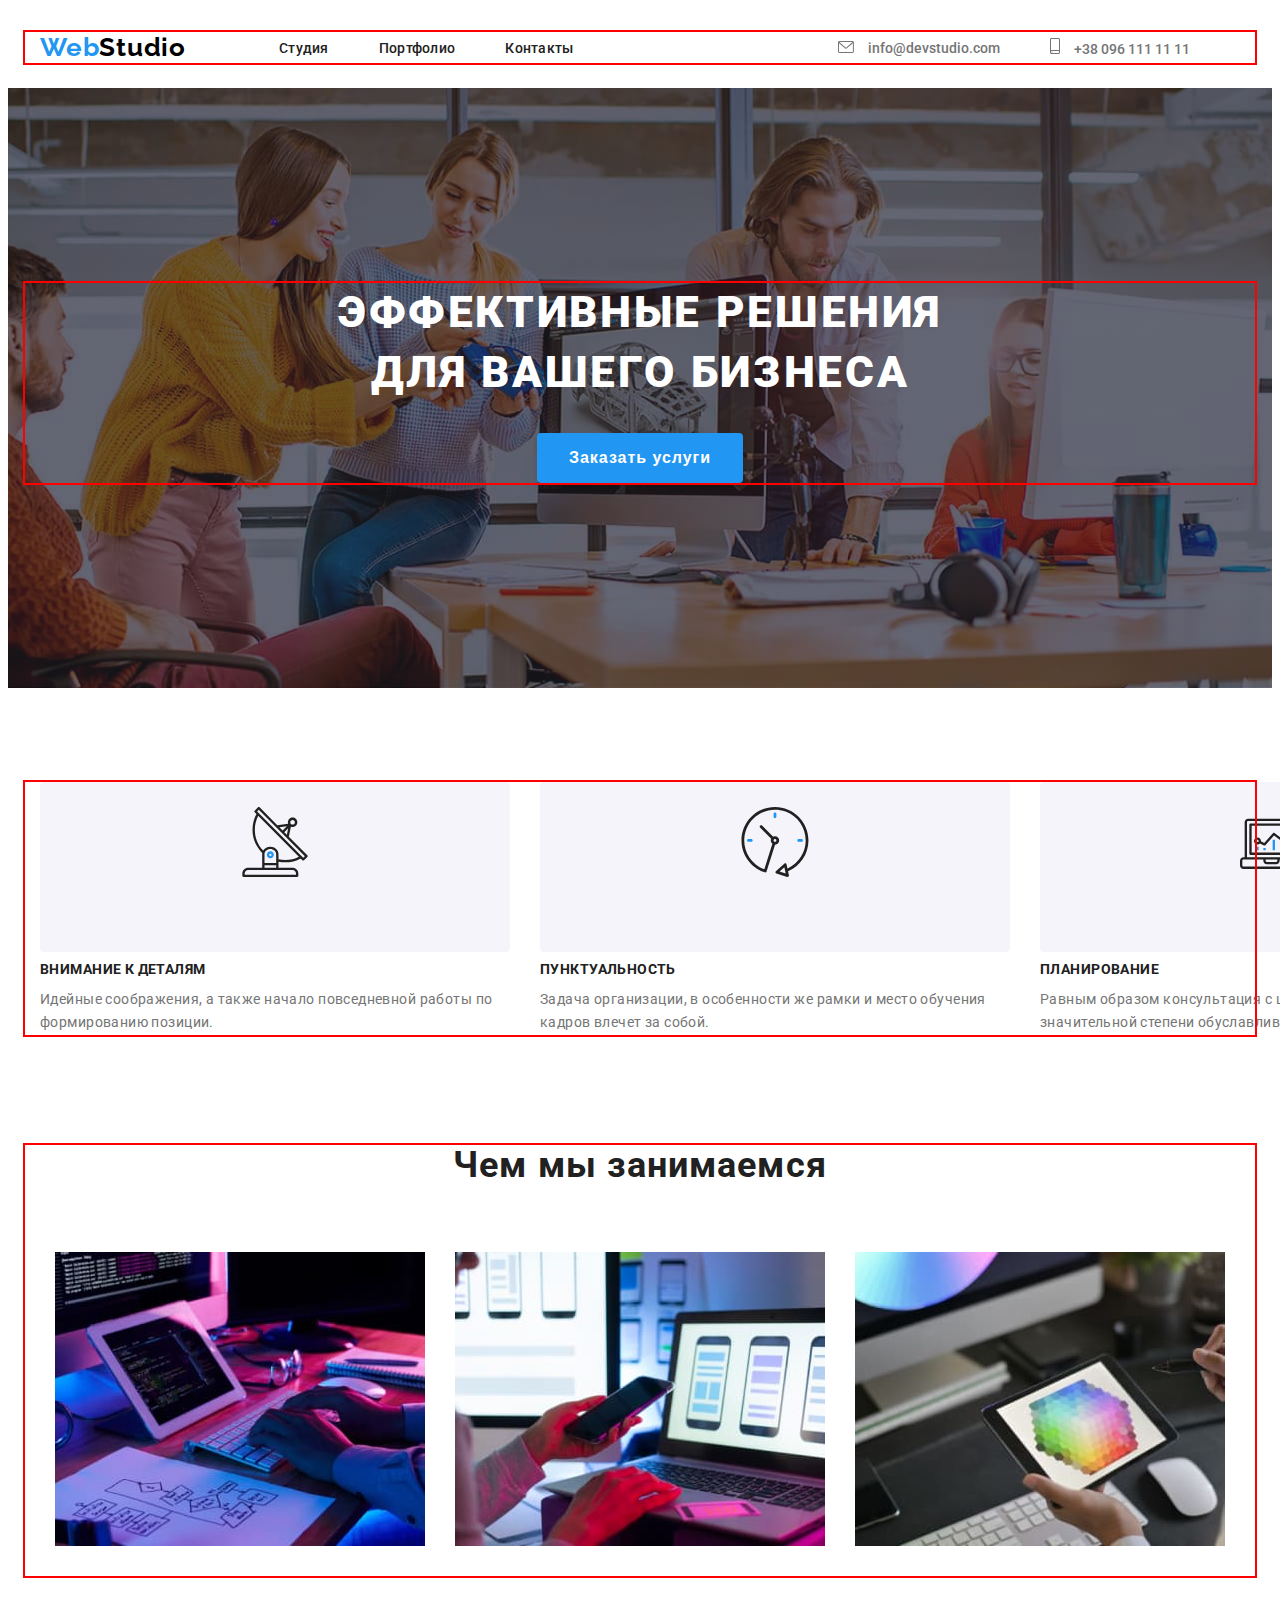
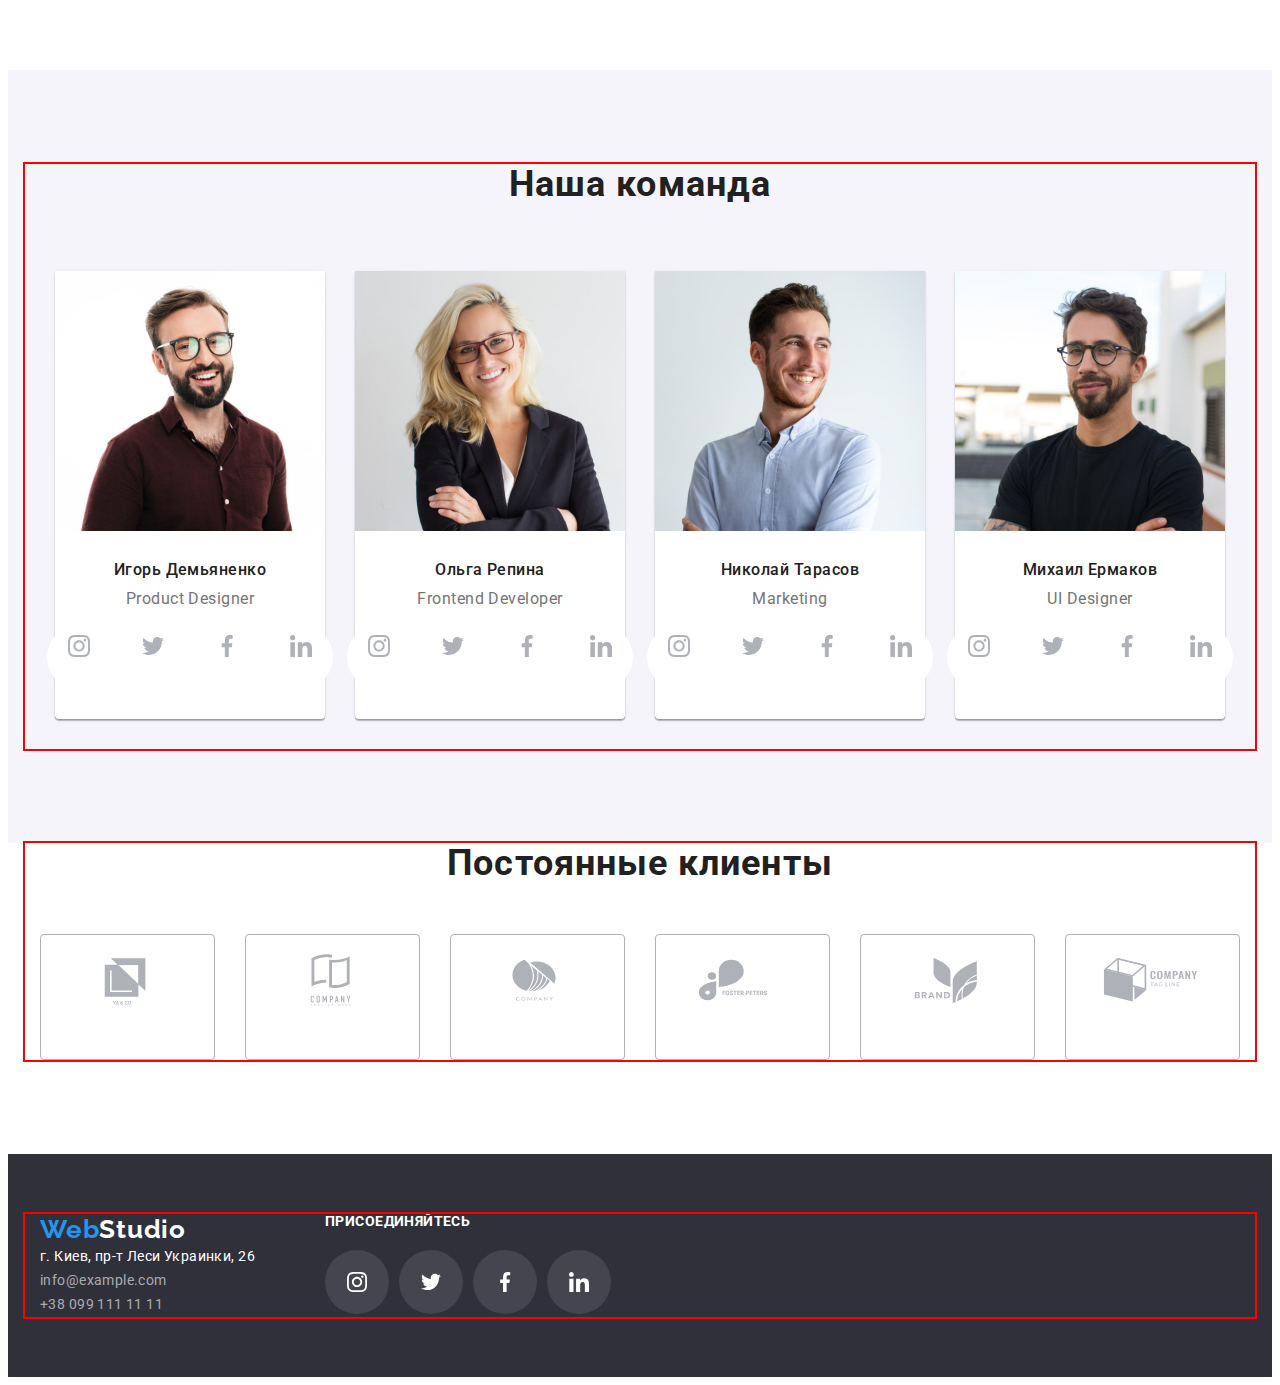
==== index.html @ 2316cd4f "hw5-start" ====
<!DOCTYPE html>
<html lang="ru">
<head>
    <meta charset="UTF-8">
    <meta http-equiv="X-UA-Compatible" content="IE=edge">
    <meta name="viewport" content="width=, initial-scale=1.0">
    <link rel="preconnect" href="https://fonts.googleapis.com"> 
    <title>WebStudio</title>
    <link rel="preconnect" href="https://fonts.gstatic.com" crossorigin> 
<link href="https://fonts.googleapis.com/css2?family=Raleway:wght@700&family=Roboto:wght@400;500;900&display=swap" rel="stylesheet">
<link rel="stylesheet" href="https://cdnjs.cloudflare.com/ajax/libs/modern-normalize/1.1.0/modern-normalize.min.css" integrity="sha512-wpPYUAdjBVSE4KJnH1VR1HeZfpl1ub8YT/NKx4PuQ5NmX2tKuGu6U/JRp5y+Y8XG2tV+wKQpNHVUX03MfMFn9Q==" crossorigin="anonymous" referrerpolicy="no-referrer" />
<link rel="stylesheet" href="./css/style.css">
</head>
<body>
     <!------------ШАПКА------------->
    <header class="header"> 
        <div class="container header-container">
        <nav class="header-nav header-container">
            <a class="link header-logo" href="/"><span class="logo-special">Web</span>Studio</a>
        <ul class=" list header-list">
            <li class="item"> <a class="link heder-item" href="./index.html">Студия</a></li>
            <li class="item"> <a class="link heder-item" href="./portfolio.html">Портфолио</a></li>
            <li class="item"> <a class="link heder-item" href="Контакты">Контакты</a></li>
        </ul>
        </nav>  
        <ul class=" list adres-list">
              <li> <a href="" class="adres-social-link" target="_blank" rel= "noopener noreferrer" ><svg class="adres-social-icon" width="16" height="12" ><use href="./images/icons.svg#icon-envelope-hover"></use></svg></a>
                   <a class="link header-mail" href="mailto:info@devstudio.com" target="_blank" rel= "noopener noreferrer" >info@devstudio.com</a></li> 
              <li> <a href="" class="adres-social-link" target="_blank" rel= "noopener noreferrer" ><svg class="adres-social-icon" width="10" height="16" ><use href="./images/icons.svg#icon-smartphone"></use></svg></a>
                  <a class="link header-tel"  href="tel:+380961111111" target="_blank" rel= "noopener noreferrer" >+38 096 111 11 11</a></li> 
        </ul>   
        </div> 
    </header>
    <!-------- ОСНОВНОЙ КОНТЕНТ ----------->
    <main>
        <section class="hero"> 
            <div class="container ">
            <h1 class="hero-title">ЭФФЕКТИВНЫЕ РЕШЕНИЯ <br> ДЛЯ ВАШЕГО БИЗНЕСА</h1>
            <button type="button" class="hero-btn"><span class=" hero-btn-item">Заказать услуги</span>
            </button>
            </div>
        </section>
    <section class="about">
        <div class="container">
        <h2 class="about-title-hidden">Особенности</h2>
        <ul class="list about-list">
            <li class="about-item">
                <div class="about-container">
                <a href="" class="about-link" target="_blank" rel= "noopener noreferrer"><svg class="about-icon" width="70" height="70"><use href="./images/icons.svg#icon-antenna"></use> </svg></a>
                </div>
                <h3 class="about-title-list">ВНИМАНИЕ К ДЕТАЛЯМ</h3> 
                <p class="about-text">Идейные соображения, а также начало повседневной работы по формированию позиции.</p>
            </li >
            <li class="about-item">
                <div class="about-container">
                <a href="" class="about-link" target="_blank" rel= "noopener noreferrer"><svg class="about-icon" width="70" height="70"><use href="./images/icons.svg#icon-clock"></use> </svg></a>
                </div> 
                <h3 class="about-title-list">ПУНКТУАЛЬНОСТЬ</h3> 
                <p class="about-text">Задача организации, в особенности же рамки и место обучения кадров влечет за собой.</p>
            </li>
            <li class="about-item">
                <div class="about-container">
                <a href="" class="about-link" target="_blank" rel= "noopener noreferrer"><svg class="about-icon" width="70" height="70"><use href="./images/icons.svg#icon-diagram"></use> </svg></a>
                </div>
                <h3 class="about-title-list">ПЛАНИРОВАНИЕ</h3> 
                <p class="about-text">Равным образом консультация с широким активом в значительной степени обуславливает.</p>
            </li>
            <li class="about-item">
                <div class="about-container">
                <a href="" class="about-link" target="_blank" rel= "noopener noreferrer"><svg class="about-icon" width="70" height="70"><use href="./images/icons.svg#icon-astronaut"></use> </svg></a>
                </div>
                <h3 class="about-title-list">СОВРЕМЕННЫЕ ТЕХНОЛОГИИ</h3> 
                <p class="about-text">Значимость этих проблем настолько очевидна, что реализация плановых заданий.</p>
            </li>
        </ul>
    </div>
    </section>
    <section class="make">
        <div class="container">
        <h2 class="make-title">Чем мы занимаемся</h2>
        <ul class="list make-list">
            <li class="make-image"><img src="./images/we-do1.jpg" alt="работа с компьютером" width="370" height="294"> </li>
            <li class="make-image"><img src="./images/we-do2.jpg" alt="работа с телефоном" width="370" height="294"></li>
            <li class="make-image"><img src="./images/we-do3.jpg" alt="работа с планшетом" width="370" height="294"></li>
        </ul>
            </div>
    </section>
    <section class="team">
        <div class="container">
        <h2 class="team-title">Наша команда</h2>
        <ul class="list team-list">
            <li class="team-item">
                <img class="team-imege" src="./images/photo-product-designer.jpg" alt=" фото Product Designer" width="270" height="260">
                <div class="team-box">
                <h3 class="team-subtitle">Игорь Демьяненко</h3>
                <p class="team-text">Product Designer</p>
                <ul class="list team-social-list">
                    <li class="team-social-item"> <a href="" class="team-social-link" target="_blank" rel= "noopener noreferrer" ><svg class="team-social-icon" width="22" height="22"><use href="./images/icons.svg#icon-instagram"></use></svg></a></li>
                    <li class="team-social-item"> <a href="" class="team-social-link" target="_blank" rel= "noopener noreferrer" ><svg class="team-social-icon" width="22" height="22"><use href="./images/icons.svg#icon-twitter"></use></svg></a></li>
                    <li class="team-social-item"> <a href="" class="team-social-link" target="_blank" rel= "noopener noreferrer" ><svg class="team-social-icon" width="22" height="22"><use href="./images/icons.svg#icon-facebook"></use></svg></a></li>
                    <li class="team-social-item"> <a href="" class="team-social-link" target="_blank" rel= "noopener noreferrer" ><svg class="team-social-icon" width="22" height="22"><use href="./images/icons.svg#icon-linkedin"></use></svg></a></li>
                </ul>
                </div>
            </li>
            <li class="team-item">
                <img class="team-imege" src="./images/photo-frontend-developer.jpg" alt=" фото Frontend Developer" width="270" height="260">
                <div class="team-box">
                <h3 class="team-subtitle">Ольга Репина</h3>
                <p class="team-text">Frontend Developer</p>
                <ul class="list team-social-list">
                    <li class="team-social-item"> <a href="" class="team-social-link" target="_blank" rel= "noopener noreferrer" ><svg class="team-social-icon" width="22" height="22"><use href="./images/icons.svg#icon-instagram"></use></svg></a></li>
                    <li class="team-social-item"> <a href="" class="team-social-link" target="_blank" rel= "noopener noreferrer" ><svg class="team-social-icon" width="22" height="22"><use href="./images/icons.svg#icon-twitter"></use></svg></a></li>
                    <li class="team-social-item"> <a href="" class="team-social-link" target="_blank" rel= "noopener noreferrer" ><svg class="team-social-icon" width="22" height="22"><use href="./images/icons.svg#icon-facebook"></use></svg></a></li>
                    <li class="team-social-item"> <a href="" class="team-social-link" target="_blank" rel= "noopener noreferrer" ><svg class="team-social-icon" width="22" height="22"><use href="./images/icons.svg#icon-linkedin"></use></svg></a></li>
                </ul>
                </div>
            </li>
            <li class="team-item">
                <img class="team-imege" src="./images/photo-marketing.jpg" alt=" фото Marketing" width="270" height="260">
                <div class="team-box">
                <h3 class="team-subtitle">Николай Тарасов</h3>
                <p class="team-text">Marketing</p>
                <ul class="list team-social-list">
                    <li class="team-social-item"> <a href="" class="team-social-link" target="_blank" rel= "noopener noreferrer" ><svg class="team-social-icon" width="22" height="22"><use href="./images/icons.svg#icon-instagram"></use></svg></a></li>
                    <li class="team-social-item"> <a href="" class="team-social-link" target="_blank" rel= "noopener noreferrer" ><svg class="team-social-icon" width="22" height="22"><use href="./images/icons.svg#icon-twitter"></use></svg></a></li>
                    <li class="team-social-item"> <a href="" class="team-social-link" target="_blank" rel= "noopener noreferrer" ><svg class="team-social-icon" width="22" height="22"><use href="./images/icons.svg#icon-facebook"></use></svg></a></li>
                    <li class="team-social-item"> <a href="" class="team-social-link" target="_blank" rel= "noopener noreferrer" ><svg class="team-social-icon" width="22" height="22"><use href="./images/icons.svg#icon-linkedin"></use></svg></a></li>
                </ul>
                </div>
            </li>
            <li class="team-item">
                <img class="team-imege" src="./images/photo-ul-designer.jpg" alt=" фото UI Designer" width="270" height="260">
                <div class="team-box">
                <h3 class="team-subtitle">Михаил Ермаков</h3>
                <p class="team-text">UI Designer</p>
                <ul class="list team-social-list">
                    <li class="team-social-item"> <a href="" class="team-social-link" target="_blank" rel= "noopener noreferrer" ><svg class="team-social-icon" width="22" height="22"><use href="./images/icons.svg#icon-instagram"></use></svg></a></li>
                    <li class="team-social-item"> <a href="" class="team-social-link" target="_blank" rel= "noopener noreferrer" ><svg class="team-social-icon" width="22" height="22"><use href="./images/icons.svg#icon-twitter"></use></svg></a></li>
                    <li class="team-social-item"> <a href="" class="team-social-link" target="_blank" rel= "noopener noreferrer" ><svg class="team-social-icon" width="22" height="22"><use href="./images/icons.svg#icon-facebook"></use></svg></a></li>
                    <li class="team-social-item"> <a href="" class="team-social-link" target="_blank" rel= "noopener noreferrer" ><svg class="team-social-icon" width="22" height="22"><use href="./images/icons.svg#icon-linkedin"></use></svg></a></li>
                </ul>
                </div>
            </li>
        </ul>
        </div>
    </section>
    <section class="clients">
        <div class="container">
            <h2 class="clients-titel">Постоянные клиенты</h2>
            <ul class="list clients-list">
                <li class="clients-item"> <a href="" class="clients-link"><svg class="clients-icon" width="106" height="60"><use href="./images/icons.svg#icon-Logo-1"></use> </svg></a></li>
                <li class="clients-item"> <a href="" class="clients-link"><svg class="clients-icon" width="106" height="60"><use href="./images/icons.svg#icon-Logo-2"></use> </svg></a></li>
                <li class="clients-item"> <a href="" class="clients-link"><svg class="clients-icon" width="106" height="60"><use href="./images/icons.svg#icon-Logo-3"></use> </svg></a></li>
                <li class="clients-item"> <a href="" class="clients-link"><svg class="clients-icon" width="106" height="60"><use href="./images/icons.svg#icon-Logo-4"></use> </svg></a></li>
                <li class="clients-item"> <a href="" class="clients-link"><svg class="clients-icon" width="106" height="60"><use href="./images/icons.svg#icon-Logo-5"></use> </svg></a></li>
                <li class="clients-item"> <a href="" class="clients-link"><svg class="clients-icon" width="106" height="60"><use href="./images/icons.svg#icon-Logo-6"></use> </svg></a></li>
        </div>
    </section>
</main>
<!-------------footer------------->
<footer class="footer">
    <div class="container footer-container">
        <div class="contact-social">
            <a class="link footer-logo" href="/"><span class="logo-special">Web</span>Studio</a>
            <address class="footer-address">
            <ul class="list footer-list">
                <li class="list" > <a class="link footer-map" href="https://goo.gl/maps/7V8qDzGipB6XyWxd7" target="_blank" rel= "noopener noreferrer" >г. Киев, пр-т Леси Украинки, 26</a></li>
                <li class="list" > <a class="link footer-item" href="mailto:info@example.com" target="_blank" rel= "noopener noreferrer">info@example.com</a></li>
                <li class="list" > <a class="link footer-item" href="tel:+380991111111" target="_blank" rel= "noopener noreferrer">+38 099 111 11 11</a></li>
            </ul>
        </div>
        <div class="footer-contact">
             <h3 class="footer-contact-title">присоединяйтесь</h3>
             <ul class="list footer-contact-list">
                <li class="footer-contact-item"> <a href="" class="footer-contact-link" target="_blank" rel= "noopener noreferrer" ><svg class="footer-contact-icons" width="20" height="20"><use href="./images/icons.svg#icon-instagram"></use></svg></a></li>
                <li class="footer-contact-item"> <a href="" class="footer-contact-link" target="_blank" rel= "noopener noreferrer" ><svg class="footer-contact-icons" width="20" height="20"><use href="./images/icons.svg#icon-twitter"></use></svg></a></li>
                <li class="footer-contact-item"> <a href="" class="footer-contact-link" target="_blank" rel= "noopener noreferrer" ><svg class="footer-contact-icons" width="20" height="20"><use href="./images/icons.svg#icon-facebook"></use></svg></a></li>
                <li class="footer-contact-item"> <a href="" class="footer-contact-link" target="_blank" rel= "noopener noreferrer" ><svg class="footer-contact-icons" width="20" height="20"><use href="./images/icons.svg#icon-linkedin"></use></svg></a></li>
            </ul>
        </div>
    </address>
    </div>
</footer>
</body>
</html>
---- css/style.css ----
:root{
    --ferst-btn-color:#212121;
    --accent-color:#2196F3;
    --header-color:#757575;
}
body{
    font-family:"Roboto", sans-serif;
    background-color: #FFFFFF;
    color: #757575;
}
p, h1, h2, h3, h4, h5, h5, h6 {
    margin: 0;
}
ul{
    margin: 0;
    padding: 0;
}
button{
    cursor: pointer;
}
img {
    display: block;
    max-width: 100%;
    height: auto;
}
.list{
    list-style: none;
}
.link{
    text-decoration: none;
}
.container{
width: 1200px;
padding-left: 15px;
padding-right: 15px;
margin: 0 auto;
outline: 2px solid red;
}
/* -------ШАПКА------ */
.header{
    padding-top: 24px;
    padding-bottom: 25px;
}
.header-list{
    display: flex;
}
.adres-list{
    display: flex;
    margin-left: auto;
}
.header-container{
    display: flex;
    align-items: center;
}

.header-logo{
    font-family: Raleway;
    font-style: normal;
    font-weight: bold;
    font-size: 26px;
    line-height: 31px;
    letter-spacing: 0.03em;
    color: #000000;
    margin-right: 93px;
}
.logo-special {
    font-family: Raleway;
    font-style: normal;
    font-weight: bold;
    font-size: 26px;
    line-height: 1.19;
    letter-spacing: 0.03em;
    color: var(--accent-color);
}
.heder-item {
    font-weight: 500;
    font-size: 14px;
    line-height: 1.14;
    letter-spacing: 0.02em;
    color:var(--ferst-btn-color);
    margin-right: 50px;
}
.header-list :hover, 
.header-list :focus{
    color: var(--accent-color); 
}
.header-mail{
    color: var(--header-color);
    margin-right: 50px;
    font-size: 14px;
    font-weight: 500;
}
.header-tel{
    color: var(--header-color);
    margin-right: 50px;
    font-size: 14px;
    font-weight: 500;
}
.adres-social-link{
    fill: var(--header-color);
    align-items: center;
    justify-content: center;
    margin-right: 10px;
}
.adres-list :hover,
.adres-list :focus{
    color: var(--accent-color); 
}
.adres-list :hover .adres-social-link,
.adres-list :focus .adres-social-link{
    fill: var(--accent-color);
}
.adres-social-link :hover.header-tel,
.adres-social-link :focus.header-tel{
    color: var(--accent-color);
}
/* --------ОСНОВНОЙ КОНТЕНТ------- */   
.hero{
    padding-top: 195px;
    padding-bottom: 205px;
    background: #2F303A;
    max-width: 1600px; 
    background: #2F303A;
    display: flex;
    text-align: center;
    background-image: linear-gradient(rgba(47, 48, 58, 0.4), rgba(47, 48, 58, 0.4)), url(../images/hero-bgr.jpg);
    background-repeat: no-repeat;
    background-position: center;
    background-size: cover;
    margin-bottom: 94px;
}

.hero-title{
    font-weight: 900;
    font-size: 44px;
    line-height: 1.36;
    letter-spacing: 0.06em;
    text-transform: uppercase;
    color: #FFFFFF;
    margin-bottom: 30px;
}
.hero-btn{
    color: #FFFFFF;
    background-color: var(--accent-color);
    font-weight: bold;
    font-size: 16px;
    line-height: 1.87;
    letter-spacing: 0.06em;
    border: none;
    box-shadow: 0px 4px 4px rgba(0, 0, 0, 0.15);
    border-radius: 4px;
    padding: 10px 32px;
}
.hero-btn :hover{
    color: #188CE8;  
}
.hero-btn :focus{
    color: #188CE8;  
}
/* --------Особенности------- */ 
.about{
    padding-bottom: 110px;
}
.about-title-hidden{
    position: absolute;
    white-space: nowrap;
    width: 1px;
    height: 1px;;
    overflow: hidden;
    border: 0;
    padding: 0;
    clip: rect(0 0 0 0);
    clip-path: inset(50%);
    margin: -1px;
}
.about-list{
    display: flex;
}
.about-item{
    margin-right: 30px;
}
.about-container{
    width: 270px;
    height: 120px;
    left: 815px;
    top: 774px;
    background: #F5F4FA;
    border-radius: 4px;
    margin-bottom: 10px;
    text-align: center;
    padding: 25px 100px;
}
.about-title-list{
    font-weight: bold;
    font-size: 14px;
    line-height: 1.14;
    letter-spacing: 0.03em;
    text-transform: uppercase;
    color: var(--ferst-btn-color);
    margin-bottom: 10px;
}
.about-text{
    font-weight: normal;
    font-size: 14px;
    line-height: 1.71;
    letter-spacing: 0.03em;
    color: var(--header-color);
}
/* --------Чем мы занимаемся------- */ 
.make{
    padding-bottom: 94px;
}
.make-list{
    display: flex;
}
.make-image{
    margin: -15px;
    margin-bottom: -30px;
}
.make-image{
    width: calc(100% / 3 - 30px);
    margin: 15px;
    margin-bottom: 30px;
}
.make-title{
    font-weight: bold;
    font-size: 36px;
    line-height: 1.16;
    letter-spacing: 0.03em;
    color:var(--ferst-btn-color);   
    padding-bottom: 50px; 
    text-align: center;
}
/* --------Наша команда------- */ 
.team{
background-color: #F5F4FA;
padding-top: 94px ;
padding-bottom: 94px;
}
.team-title{
    font-weight: bold;
    font-size: 36px;
    line-height: 1.16;
    letter-spacing: 0.03em;
    color: var(--ferst-btn-color);
    margin-bottom: 50px;
    text-align: center;
}
.team-list{
    display: flex;
}
.team-item{
    margin: -15px;
    margin-bottom: -30px;
}
.team-item{
    width: calc(100% / 4 - 30px);
    margin: 15px;
    margin-bottom: 30px;
    text-align: center;
    background-color: #fff;
    box-shadow: 0px 1px 3px rgba(0, 0, 0, 0.12), 0px 1px 1px rgba(0, 0, 0, 0.14), 0px 2px 1px rgba(0, 0, 0, 0.2);
    border-radius: 0px 0px 4px 4px;
}
.team-box{
    padding: 30px 0;
}
.team-subtitle{
    font-weight: 500;
    font-size: 16px;
    line-height: 1.18;
    letter-spacing: 0.03em;
    color: var(--ferst-btn-color);
    margin-bottom: 10px;
}
.team-text{
    font-weight: normal;
    font-size: 16px;
    line-height: 1.18;
    letter-spacing: 0.03em;
    color: var(--header-color);
    margin-bottom: 16px;
}
.team-social-list{
    display: flex;
    justify-content: center;
}
.team-social-item + .team-social-item {
    margin-left: 10px;
}
.team-social-link{
    width: 44px;
    height: 44px;
    display: block;
    justify-content: center;
    align-items: center;
    border-radius: 50%;
    background: #FFFFFF;
    padding: 10px;
}
.team-social-item :hover,
.team-social-item :focus{
    background:#2196F3;
}
.team-social-icon{
    fill: #AFB1B8;
}
.team-social-item:hover .team-social-icon,
.team-social-item:focus .team-social-icon{
    fill:#FFFFFF;
}
/* --------Постоянные клиенты------- */ 
.clients{
    padding-bottom: 94px;
}
.clients-titel{
    font-style: normal;
    font-weight: bold;
    font-size: 36px;
    line-height: 1.16;
    text-align: center;
    letter-spacing: 0.03em;
    color: #212121;
    margin-bottom: 50px;
}
.clients-list{
    display: flex;
    justify-content: center;
    align-items: center;
}
.clients-item + .clients-item{
    margin-left: 30px;
    }
.clients-item{
    width: 170px;
    height: 92px;
    padding: 16px 32px;
    border: 1px solid;
    border-color: #AFB1B8;
    border-radius: 4px;
}
.clients-icon{
    fill: #AFB1B8;
}
.clients-icon:hover, 
.clients-icon:focus{
    fill: #2196F3;
}
.clients-item:hover,
.clients-item:focus{
    border-color: #2196F3;
}

/* ---------footer------- */
.footer{
    background: #2F303A;
    padding-top: 60px;
    padding-bottom: 60px;
}
.footer-container{
    display: flex;
}
.footer-logo{
    font-family: Raleway;
    font-style: normal;
    font-weight: bold;
    font-size: 26px;
    line-height: 1.19;
    letter-spacing: 0.03em;
    color: #FFFFFF;
    margin-bottom: 20px;
}
.footer-map {
    font-style: normal;
    font-weight: normal;
    font-size: 14px;
    line-height: 1.71;
    letter-spacing: 0.03em;
    color: #FFFFFF;
    margin-bottom: 9px;
}
.footer-address :hover,
.footer-address :focus{
    color: var(--accent-color);
}
.footer-contact{
    padding-left: 70px;
}
.footer-item{
    font-style: normal;
    font-weight: normal;
    font-size: 14px;
    line-height: 1.71;
    letter-spacing: 0.03em;
    color: rgba(255, 255, 255, 0.6);
    margin-bottom: 9px;
}
.footer-contact-title{
    font-style: normal;
    font-weight: bold;
    font-size: 14px;
    line-height: 1.14;
    letter-spacing: 0.03em;
    text-transform: uppercase;
    color: #FFFFFF;
    margin-bottom: 20px;
}
.footer-contact-list{
    display: flex;
    justify-content: center;
    align-items: center;
    list-style: none;
    padding: 0px;
}
.footer-contact-item + .footer-contact-item{
    margin-left: 10px;
}
.footer-contact-link{
    width: 44px;
    height: 44px;
    display: flex;
    justify-content: center;
    align-items: center;
    border-radius: 50%;
    background: rgba(255, 255, 255, 0.1);
    padding: 10px;
}
.footer-contact-item :hover,
.footer-contact-item :focus{
    background: #2196F3;
}
.footer-contact-icons{
    fill: #FFFFFF;
}
/* -----------Портфолио-------- */
.header-portfolio{
    border-bottom: 1600px 80px 0 0;
    border-bottom: 1px solid #ECECEC;;
}
.menu{
    padding-top: 94px;
    padding-bottom: 50px;
}
.menu-list{
    display: flex;
    justify-content: center;
    padding: 6px 22px;
    border-radius: 4px;
    bottom: none;
}
.menu-item{
    margin-right: 8px;
}
.menu-btn{
    font-weight: 500;
    font-size: 16px;
    line-height: 1.26;
    letter-spacing: 0.03em;
    color: var(--ferst-btn-color);
    background-color: #F5F4FA;
    border: none;
    padding-top: 6px;
    padding-bottom: 6px;
    padding-left: 22px;
    padding-right: 22px;
    border-radius: 4px;
}
.menu-btn:hover,
.menu-btn:focus {
color: #FFFFFF;
background-color: #2196F3;
}
.content-list{
    display: flex;
    flex-wrap: wrap;
    padding-bottom: 94px;
}
.content-item{
    margin: -15px;
    margin-bottom: -30px;
    margin-left: 0px;
    margin-right: 30px;
    border: 1px solid #EEEEEE;
}
.content-item{
    width: calc(100% / 3 - 30px);
    margin: 15px;
    margin-bottom: 30px;
}
.content-item:hover,
.content-item:focus{
    box-shadow: 0px 1px 1px rgba(0, 0, 0, 0.12), 0px 4px 4px rgba(0, 0, 0, 0.06), 1px 4px 6px rgba(0, 0, 0, 0.16);
}
.contener-box{
    padding: 24px 20px;
}
.content-subtitle{
    font-weight: bold;
    font-size: 18px;
    line-height: 2.00;
    letter-spacing: 0.06em;
    color: var(--ferst-btn-color);
    margin-bottom: 4px;
}
.content-text{
    font-weight: normal;
    font-size: 16px;
    line-height: 1.83;
    letter-spacing: 0.03em;
    color: var(--header-color);
}
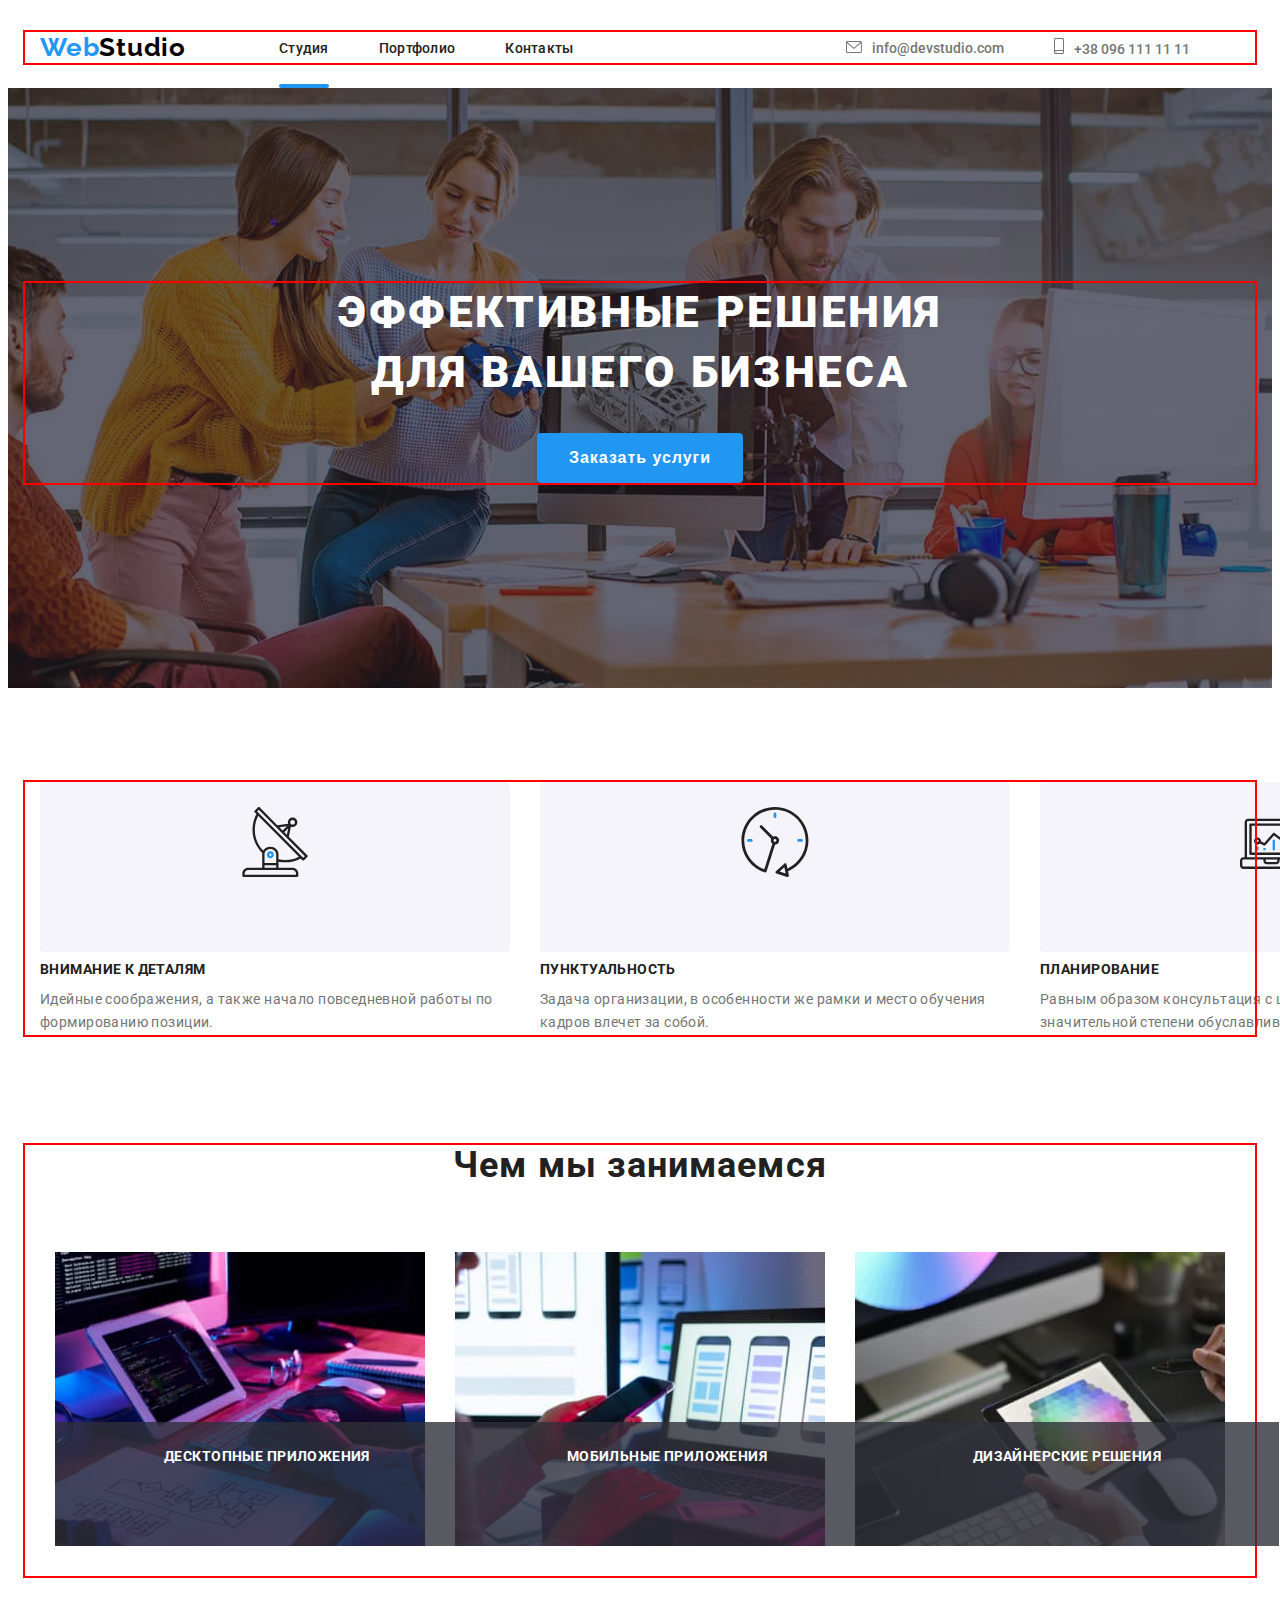
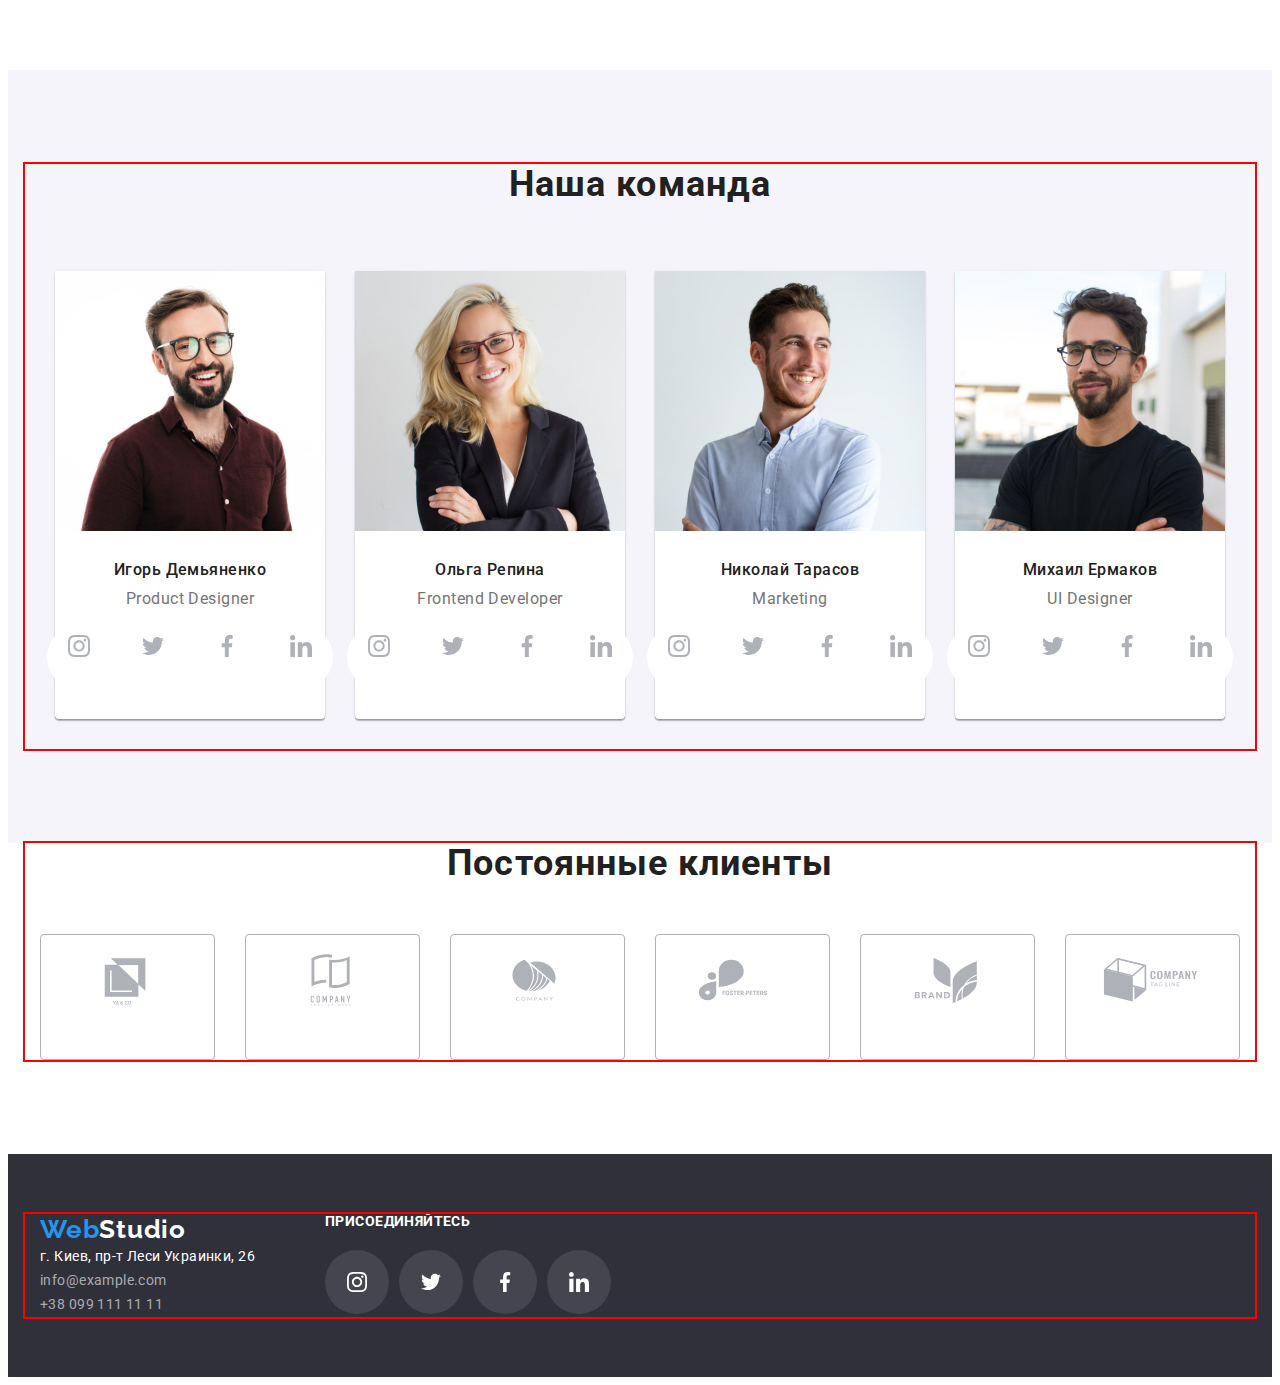
==== commit 4d9ab829: "hw-4-1" ====
--- a/index.html
+++ b/index.html
@@ -18,16 +18,14 @@
         <nav class="header-nav header-container">
             <a class="link header-logo" href="/"><span class="logo-special">Web</span>Studio</a>
         <ul class=" list header-list">
-            <li class="item"> <a class="link heder-item" href="./index.html">Студия</a></li>
+            <li class="item"> <a class="link heder-item current-studio" href="./index.html">Студия</a></li>
             <li class="item"> <a class="link heder-item" href="./portfolio.html">Портфолио</a></li>
             <li class="item"> <a class="link heder-item" href="Контакты">Контакты</a></li>
         </ul>
         </nav>  
         <ul class=" list adres-list">
-              <li> <a href="" class="adres-social-link" target="_blank" rel= "noopener noreferrer" ><svg class="adres-social-icon" width="16" height="12" ><use href="./images/icons.svg#icon-envelope-hover"></use></svg></a>
-                   <a class="link header-mail" href="mailto:info@devstudio.com" target="_blank" rel= "noopener noreferrer" >info@devstudio.com</a></li> 
-              <li> <a href="" class="adres-social-link" target="_blank" rel= "noopener noreferrer" ><svg class="adres-social-icon" width="10" height="16" ><use href="./images/icons.svg#icon-smartphone"></use></svg></a>
-                  <a class="link header-tel"  href="tel:+380961111111" target="_blank" rel= "noopener noreferrer" >+38 096 111 11 11</a></li> 
+              <li> <a class="link header-mail adres-social-link" href="mailto:info@devstudio.com" target="_blank" rel= "noopener noreferrer"> <svg class="adres-social-icon" width="16" height="12" ><use href="./images/icons.svg#icon-envelope-hover"></use></svg>info@devstudio.com</a></li> 
+              <li> <a class="link header-tel adres-social-link"  href="tel:+380961111111" target="_blank" rel= "noopener noreferrer" > <svg class="adres-social-icon" width="10" height="16" ><use href="./images/icons.svg#icon-smartphone"></use></svg>+38 096 111 11 11</a></li> 
         </ul>   
         </div> 
     </header>
@@ -36,7 +34,7 @@
         <section class="hero"> 
             <div class="container ">
             <h1 class="hero-title">ЭФФЕКТИВНЫЕ РЕШЕНИЯ <br> ДЛЯ ВАШЕГО БИЗНЕСА</h1>
-            <button type="button" class="hero-btn"><span class=" hero-btn-item">Заказать услуги</span>
+            <button type="button" class="hero-btn" data-modal-open><span class=" hero-btn-item">Заказать услуги</span>
             </button>
             </div>
         </section>
@@ -79,9 +77,19 @@
         <div class="container">
         <h2 class="make-title">Чем мы занимаемся</h2>
         <ul class="list make-list">
-            <li class="make-image"><img src="./images/we-do1.jpg" alt="работа с компьютером" width="370" height="294"> </li>
-            <li class="make-image"><img src="./images/we-do2.jpg" alt="работа с телефоном" width="370" height="294"></li>
-            <li class="make-image"><img src="./images/we-do3.jpg" alt="работа с планшетом" width="370" height="294"></li>
+            <li class="make-image"> 
+            <div class="make-animation">
+            <img src="./images/we-do1.jpg" alt="Десктопные приложения" width="370" height="294"> 
+            <p class="make-text">Десктопные приложения</p>
+            </div></li>
+            <li class="make-image">
+            <div class="make-animation">
+            <img src="./images/we-do2.jpg" alt="Мобильные приложения" width="370" height="294">
+            <p class="make-text">Мобильные приложения</p></div></li>
+            <li class="make-image">
+            <div class="make-animation">
+            <img src="./images/we-do3.jpg" alt="Дизайнерские решения" width="370" height="294">
+            <p class="make-text">Дизайнерские решения</p></div></li>
         </ul>
             </div>
     </section>
@@ -181,5 +189,11 @@
     </address>
     </div>
 </footer>
+<div class="backdrop is-hidden" data-modal>
+    <div class="modal">
+        <button type="button" class="modal-icon" data-modal-close> <svg class="modal-icon" width="17" height="17"><use href="./images/icons.svg#icon-close"></use></svg></button>
+    </div>
+<script src="./js/modal.js"></script>
+</div>
 </body>
 </html>
--- a/css/style.css
+++ b/css/style.css
@@ -54,7 +54,7 @@
 }
 
 .header-logo{
-    font-family: Raleway;
+    font-family: "Raleway";
     font-style: normal;
     font-weight: bold;
     font-size: 26px;
@@ -64,7 +64,7 @@
     margin-right: 93px;
 }
 .logo-special {
-    font-family: Raleway;
+    font-family: "Raleway";
     font-style: normal;
     font-weight: bold;
     font-size: 26px;
@@ -79,27 +79,48 @@
     letter-spacing: 0.02em;
     color:var(--ferst-btn-color);
     margin-right: 50px;
+    transition: color 250ms cubic-bezier(0.4, 0, 0.2, 1);
+}
+.current-studio {
+    position: relative;
+}
+.current-studio::after{
+    content: "";
+    width: 100%;
+    height: 4px;
+    background: #2196F3;
+    border-radius: 2px;
+    position: absolute;
+    left: 0;
+    bottom: -32px;
+
+}
+.header-mail{
+    color: var(--header-color);
+    margin-right: 50px;
+    font-size: 14px;
+    font-weight: 500;
+    transition: color 250ms cubic-bezier(0.4, 0, 0.2, 1 );
+}
+.header-tel{
+    color: var(--header-color);
+    margin-right: 50px;
+    font-size: 14px;
+    font-weight: 500;
+    transition: color 250ms cubic-bezier(0.4, 0, 0.2, 1 );
 }
 .header-list :hover, 
 .header-list :focus{
     color: var(--accent-color); 
 }
-.header-mail{
-    color: var(--header-color);
-    margin-right: 50px;
-    font-size: 14px;
-    font-weight: 500;
-}
-.header-tel{
-    color: var(--header-color);
-    margin-right: 50px;
-    font-size: 14px;
-    font-weight: 500;
-}
 .adres-social-link{
     fill: var(--header-color);
     align-items: center;
     justify-content: center;
+    margin-right: 50px;
+    transition: fill 250ms cubic-bezier(0.4, 0, 0.2, 1 );
+}
+.adres-social-icon{
     margin-right: 10px;
 }
 .adres-list :hover,
@@ -150,11 +171,10 @@
     box-shadow: 0px 4px 4px rgba(0, 0, 0, 0.15);
     border-radius: 4px;
     padding: 10px 32px;
-}
+    transition: color 250ms cubic-bezier(0.4, 0, 0.2, 1 );
+}
+.hero-btn :focus,
 .hero-btn :hover{
-    color: #188CE8;  
-}
-.hero-btn :focus{
     color: #188CE8;  
 }
 /* --------Особенности------- */ 
@@ -210,32 +230,55 @@
 .make{
     padding-bottom: 94px;
 }
+.make-title{
+    font-weight: bold;
+    font-size: 36px;
+    line-height: 1.16;
+    letter-spacing: 0.03em;
+    color:var(--ferst-btn-color);   
+    padding-bottom: 50px; 
+    text-align: center;
+}
 .make-list{
     display: flex;
+    
 }
 .make-image{
     margin: -15px;
     margin-bottom: -30px;
+    
 }
 .make-image{
     width: calc(100% / 3 - 30px);
     margin: 15px;
     margin-bottom: 30px;
 }
-.make-title{
-    font-weight: bold;
-    font-size: 36px;
-    line-height: 1.16;
-    letter-spacing: 0.03em;
-    color:var(--ferst-btn-color);   
-    padding-bottom: 50px; 
-    text-align: center;
+.make-animation{
+    position: relative;
+}
+.make-text{
+    position: absolute;
+    bottom: 0;
+    left: 0;
+    background: rgba(47, 48, 58, 0.8);
+    color: #FFFFFF;
+    font-style: normal;
+    font-weight: bold;
+    font-size: 14px;
+    line-height: 1.14;
+    text-align: center;
+    letter-spacing: 0.03em;
+    text-transform: uppercase;
+    width: 100%;
+    height: 70px;
+    text-align: center;
+    padding: 27px;
 }
 /* --------Наша команда------- */ 
 .team{
-background-color: #F5F4FA;
-padding-top: 94px ;
-padding-bottom: 94px;
+    background-color: #F5F4FA;
+    padding-top: 94px ;
+    padding-bottom: 94px;
 }
 .team-title{
     font-weight: bold;
@@ -295,15 +338,17 @@
     justify-content: center;
     align-items: center;
     border-radius: 50%;
-    background: #FFFFFF;
+    background-color: #FFFFFF;
     padding: 10px;
+    transition: background-color 250ms cubic-bezier(0.4, 0, 0.2, 1 );
 }
 .team-social-item :hover,
 .team-social-item :focus{
-    background:#2196F3;
+    background-color:#2196F3;
 }
 .team-social-icon{
     fill: #AFB1B8;
+    transition: fill 250ms cubic-bezier(0.4, 0, 0.2, 1 );
 }
 .team-social-item:hover .team-social-icon,
 .team-social-item:focus .team-social-icon{
@@ -338,9 +383,11 @@
     border: 1px solid;
     border-color: #AFB1B8;
     border-radius: 4px;
+    transition: border-color 250ms cubic-bezier(0.4, 0, 0.2, 1 );
 }
 .clients-icon{
     fill: #AFB1B8;
+    transition: fill 250ms cubic-bezier(0.4, 0, 0.2, 1 );
 }
 .clients-icon:hover, 
 .clients-icon:focus{
@@ -378,6 +425,7 @@
     letter-spacing: 0.03em;
     color: #FFFFFF;
     margin-bottom: 9px;
+    transition: color 250ms cubic-bezier(0.4, 0, 0.2, 1 );
 }
 .footer-address :hover,
 .footer-address :focus{
@@ -394,6 +442,7 @@
     letter-spacing: 0.03em;
     color: rgba(255, 255, 255, 0.6);
     margin-bottom: 9px;
+    transition: color 250ms cubic-bezier(0.4, 0, 0.2, 1 );
 }
 .footer-contact-title{
     font-style: normal;
@@ -424,15 +473,29 @@
     border-radius: 50%;
     background: rgba(255, 255, 255, 0.1);
     padding: 10px;
+    transition: background-color 250ms cubic-bezier(0.4, 0, 0.2, 1 );
 }
 .footer-contact-item :hover,
 .footer-contact-item :focus{
-    background: #2196F3;
+    background-color: #2196F3;
 }
 .footer-contact-icons{
     fill: #FFFFFF;
 }
 /* -----------Портфолио-------- */
+.current-portfolio {
+    position: relative;
+}
+.current-portfolio::after{
+    content: "";
+    width: 100%;
+    height: 4px;
+    background: #2196F3;
+    border-radius: 2px;
+    position: absolute;
+    left: 0;
+    bottom: -32px;
+}
 .header-portfolio{
     border-bottom: 1600px 80px 0 0;
     border-bottom: 1px solid #ECECEC;;
@@ -464,11 +527,13 @@
     padding-left: 22px;
     padding-right: 22px;
     border-radius: 4px;
+    transition: color 250ms cubic-bezier(0.4, 0, 0.2, 1 );
+    transition: background-color 250ms cubic-bezier(0.4, 0, 0.2, 1 );
 }
 .menu-btn:hover,
 .menu-btn:focus {
-color: #FFFFFF;
-background-color: #2196F3;
+    color: #FFFFFF;
+    background-color: #2196F3;
 }
 .content-list{
     display: flex;
@@ -481,6 +546,7 @@
     margin-left: 0px;
     margin-right: 30px;
     border: 1px solid #EEEEEE;
+    transition: box-shadow 250ms cubic-bezier(0.4, 0, 0.2, 1 );
 }
 .content-item{
     width: calc(100% / 3 - 30px);
@@ -490,6 +556,30 @@
 .content-item:hover,
 .content-item:focus{
     box-shadow: 0px 1px 1px rgba(0, 0, 0, 0.12), 0px 4px 4px rgba(0, 0, 0, 0.06), 1px 4px 6px rgba(0, 0, 0, 0.16);
+}
+.content-item:hover .content-animation-text{
+    transform: translateY(0);
+}
+.content-animation{
+    position: relative;
+    overflow: hidden;
+}
+.content-animation-text{
+    position: absolute;
+    top: 0;
+    left: 0;
+    height: 100%;
+    background: rgba(33, 150, 243, 0.9);
+    font-style: normal;
+    font-weight: normal;
+    font-size: 18px;
+    line-height: 1.56;
+    letter-spacing: 0.03em;
+    color: #FFFFFF;
+    text-align: center;
+    padding: 40px;
+    transform: translateY(100%);
+    transition: transform 250ms cubic-bezier(0.4, 0, 0.2, 1 );
 }
 .contener-box{
     padding: 24px 20px;
@@ -510,3 +600,41 @@
     color: var(--header-color);
 }
 
+/* ----------backdrop---------- */
+
+.backdrop{
+    position: fixed;
+    top: 0;
+    width: 100vw;
+    height: 100vh;
+    background: rgba(0, 0, 0, 0.2);
+    transition: opacity 250ms, visibility 250ms;
+}
+.modal{
+    min-height: 581px;
+    width: 528px;
+    background: #FFFFFF;
+    box-shadow: 0px 1px 3px rgba(0, 0, 0, 0.12), 0px 1px 1px rgba(0, 0, 0, 0.14), 0px 2px 1px rgba(0, 0, 0, 0.2);
+    border-radius: 4px;
+    position: absolute;
+    top: 50%;
+    left: 50%;
+    transform: translate(-50%, -50%);
+}
+.modal-icon{
+    width: 30px;
+    height: 30px;
+    display: flex;
+    align-items: center;
+    justify-content: center;
+    background-color: transparent;
+    border: none;
+    position: absolute;
+    top: 8px;
+    right: 8px;
+}
+.is-hidden{
+    opacity: 0;
+    pointer-events: none;
+    visibility: hidden;
+}